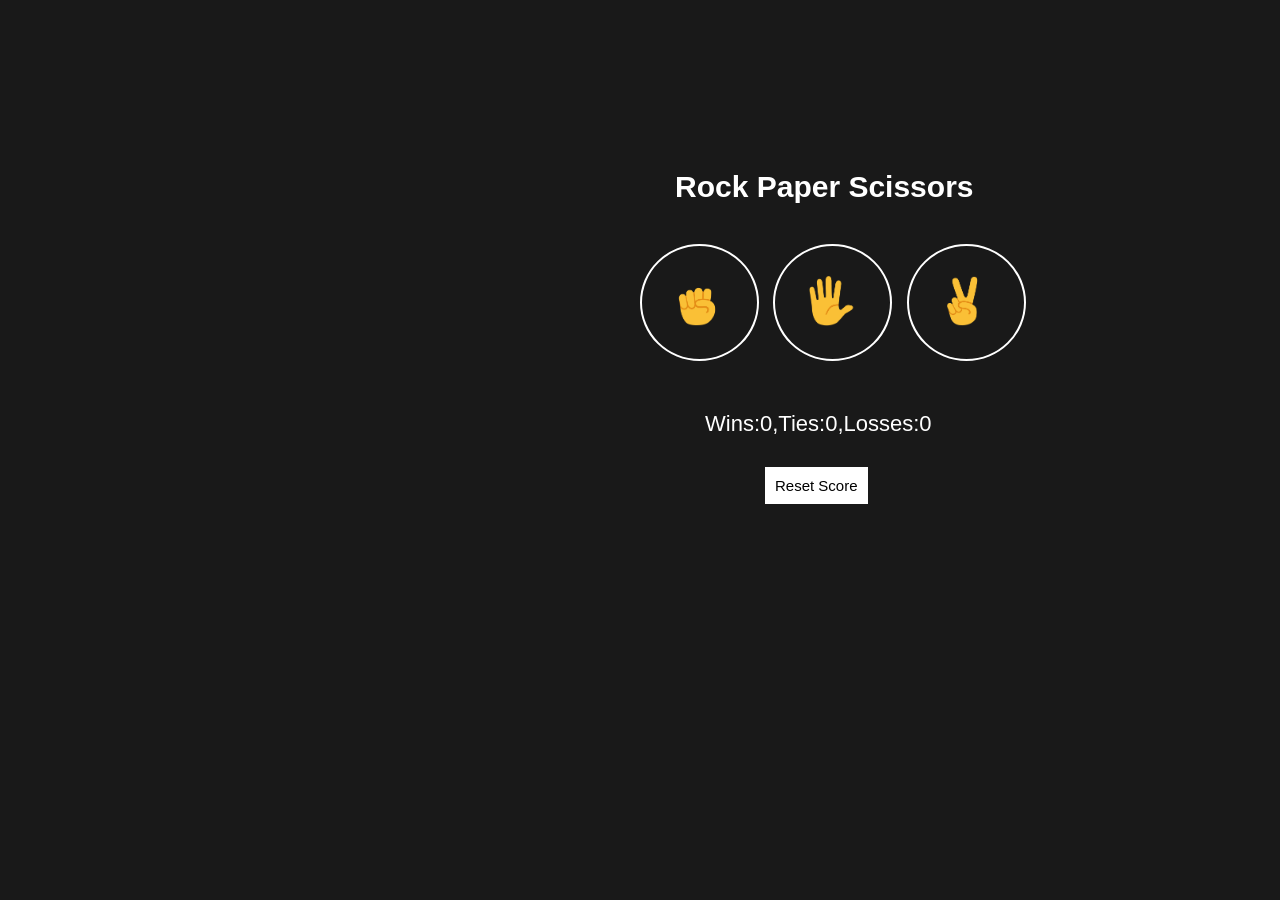
==== index.html @ 94045c3f "Rename rock-paper-scissors.html to index.html" ====
<!DOCTYPE html>
<html>

<head>
<title>Rock-Paper-Scissors</title>
<link rel="stylesheet" href="rock-paper-scissors.css">
</head>

<body>
<p class="p1">Rock Paper Scissors</p>
<button class="jsbutton cssbutton" 
onclick="playGame('Rock');"><img src='rock-emoji.png' class='img'></button>
<button class="jsbutton cssbutton"
onclick="playGame('Paper')"><img src='paper-emoji.png' class='img'></button>
<button class="jsbutton cssbutton"
onclick="playGame('Scissors')"><img src='scissors-emoji.png' class='img'></button>
<div class="bottompage">
    <div class="jsp cssp"></div>
<div class="score  scorecss"></div>
<button class="rejs  recss" onclick="resetScore();"
>Reset Score</button>

</div>

 

<script src="rock-paper-scissors.js"> </script>

</body>
</html>
---- rock-paper-scissors.css ----
body{
    background-color: rgb(25, 25, 25);
    color: white;
    font-family: arial;
    margin-left: 640px;
    margin-top: 170px;
    
    
}

.p1{
    font-size: 30px;
    font-weight: bold;
}

.img{
height: 50px;
width: 50px;
}

.cssbutton{
    background-color: transparent;
    border-style: solid;
    border-color: white;
    border-width: 2px;
    border-radius: 50%;
    padding: 30px;
    padding-right: 35px;
    padding-left: 35x;
    margin-right: 10px;
    margin-bottom: 30px;
}



.scorecss{
margin-bottom: 10px;
}

.recss{
    background-color: white;
    color: black;
    padding: 10px;
    border: none;
    font-size: 15px;
    font-family: arial;
    
}

.line1 {
    font-size: 48px;
    font-weight: bold;
    margin-bottom: 35px;
    margin-left: 60px;
}


.line2 {
    display: flex;
    align-items: center;
    gap: 12px;
    font-size: 22px;
    margin-bottom: 60px;
}


.imgjs {
    width: 60px;
    height: 60px;
}


.p1 {
    margin-bottom: 40px;
    margin-left: 35px;
}


.cssp {
    margin-top: 20px;
}


.scorecss {
    font-size: 22px;
    margin-top: 20px;
    margin-bottom: 30px;
}


.recss {
    cursor: pointer;
    transition: opacity 0.15s;
    margin-left: 60px;
}

.recss:hover {
    opacity: 0.85;
}

.recss:active {
    opacity: 0.6;
}

.line1{
font-size: 24px;
}

.cssbutton:active {
    transform: scale(0.88);
    border-color: rgb(255, 216, 20);
    background-color: rgba(255, 255, 255, 0.1);
}

.bottompage{
    margin-left:65px;
}


/* Tablets */
@media (max-width: 768px) {

    .p1 {
        font-size: 36px;
    }

    .cssbutton {
        padding: 25px;
        margin-right: 8px;
    }

    .img {
        width: 45px;
        height: 45px;
    }

    .line1 {
        font-size: 40px;
    }

    .line2 {
        font-size: 20px;
        gap: 10px;
    }

    .imgjs {
        width: 50px;
        height: 50px;
    }

    .scorecss {
        font-size: 20px;
    }

    .recss {
        font-size: 16px;
        padding: 10px 18px;
    }
}

/* Phones */
@media (max-width: 480px) {

    body {
        padding: 15px;
    }

    .p1 {
        font-size: 28px;
    }

    .cssbutton {
        padding: 18px;
        margin-right: 5px;
        margin-bottom: 20px;
    }

    .img {
        width: 35px;
        height: 35px;
    }

    .line1 {
        font-size: 30px;
    }

    .line2 {
        font-size: 18px;
        gap: 8px;
        flex-wrap: wrap;
    }

    .imgjs {
        width: 40px;
        height: 40px;
    }

    .scorecss {
        font-size: 18px;
    }

    .recss {
        width: 100%;
        max-width: 220px;
        font-size: 16px;
    }
}
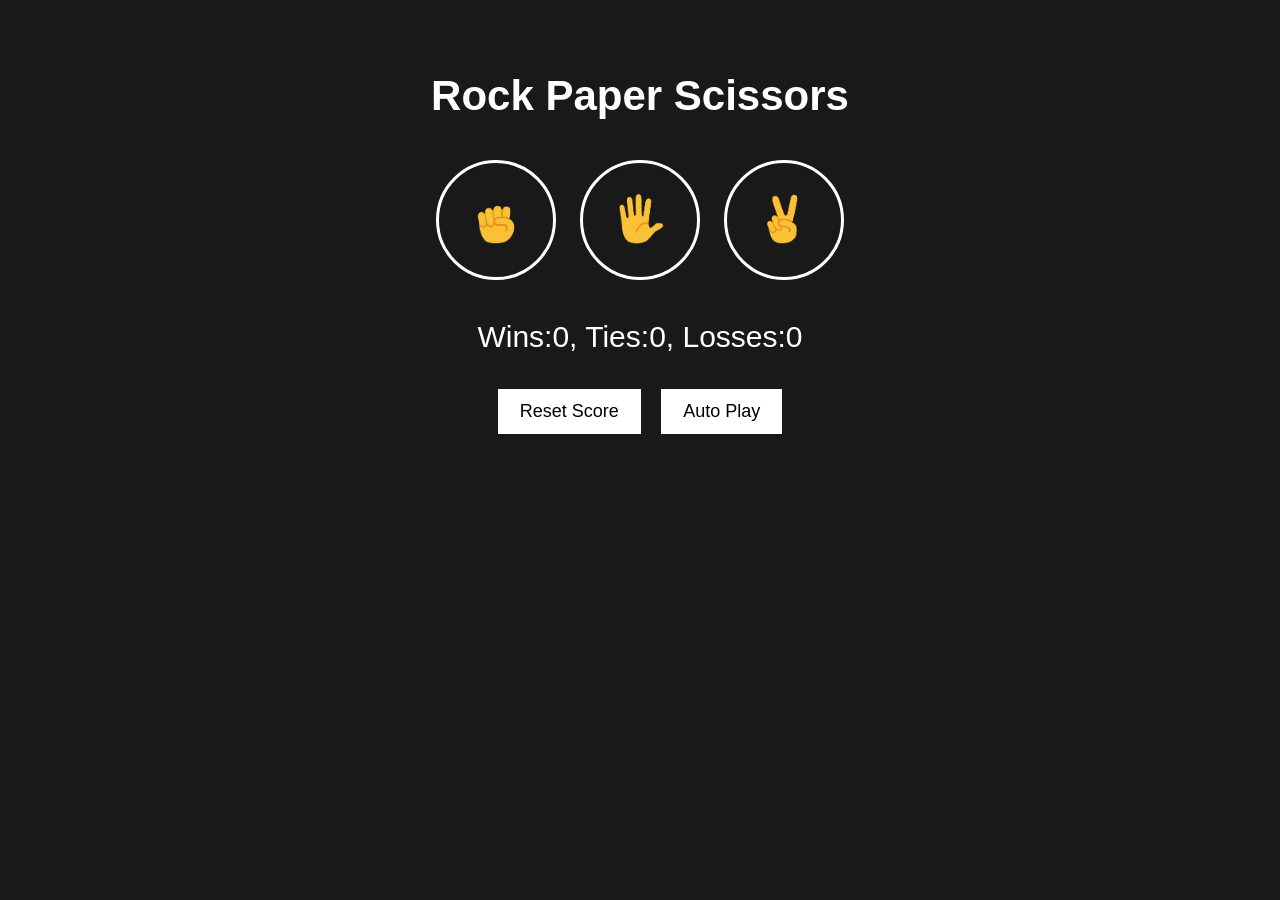
==== commit c9be33fc: "Rename index .html to index.html" ====
--- a/index.html
+++ b/index.html
@@ -1,30 +1,41 @@
 <!DOCTYPE html>
-<html>
-
+<html lang="en">
 <head>
-<title>Rock-Paper-Scissors</title>
-<link rel="stylesheet" href="rock-paper-scissors.css">
+  <meta charset="UTF-8">
+  <meta name="viewport" content="width=device-width, initial-scale=1.0">
+  <title>Rock Paper Scissors</title>
+  <link rel="stylesheet" href="rock-paper-scissors.css">
 </head>
 
 <body>
-<p class="p1">Rock Paper Scissors</p>
-<button class="jsbutton cssbutton" 
-onclick="playGame('Rock');"><img src='rock-emoji.png' class='img'></button>
-<button class="jsbutton cssbutton"
-onclick="playGame('Paper')"><img src='paper-emoji.png' class='img'></button>
-<button class="jsbutton cssbutton"
-onclick="playGame('Scissors')"><img src='scissors-emoji.png' class='img'></button>
-<div class="bottompage">
-    <div class="jsp cssp"></div>
-<div class="score  scorecss"></div>
-<button class="rejs  recss" onclick="resetScore();"
->Reset Score</button>
+
+<div class="container">
+
+  <p class="p1">Rock Paper Scissors</p>
+
+  <button class="cssbutton" onclick="playGame('Rock')">
+    <img src="Rock-emoji.png" class="img">
+  </button>
+
+  <button class="cssbutton" onclick="playGame('Paper')">
+    <img src="Paper-emoji.png" class="img">
+  </button>
+
+  <button class="cssbutton" onclick="playGame('Scissors')">
+    <img src="Scissors-emoji.png" class="img">
+  </button>
+
+  <div class="jsp"></div>
+
+  <div class="score scorecss"></div>
+
+  <button class="recss" onclick="resetScore()">Reset Score</button>
+
+  <button class="autocss  autojs" onclick="autoPlay()">Auto Play</button>
 
 </div>
 
- 
-
-<script src="rock-paper-scissors.js"> </script>
+<script src="rock-paper-scissors.js"></script>
 
 </body>
 </html>
--- a/rock-paper-scissors.css
+++ b/rock-paper-scissors.css
@@ -1,207 +1,145 @@
-body{
+body {
+    margin: 0;
     background-color: rgb(25, 25, 25);
     color: white;
-    font-family: arial;
-    margin-left: 640px;
-    margin-top: 170px;
-    
-    
+    font-family: Arial, sans-serif;
 }
 
-.p1{
+.container {
+    max-width: 700px;
+    margin: 0 auto;
+    padding: 30px 20px;
+    text-align: center;
+}
+
+.p1 {
+    font-size: 42px;
+    font-weight: bold;
+    margin-bottom: 40px;
+}
+
+.img {
+    width: 50px;
+    height: 50px;
+}
+
+.cssbutton {
+    background: transparent;
+    border: 3px solid white;
+    border-radius: 50%;
+    width: 120px;
+    height: 120px;
+    margin: 0 10px 40px;
+    cursor: pointer;
+    transition: transform .15s;
+}
+
+.cssbutton:active {
+    transform: scale(.9);
+}
+
+.line1 {
     font-size: 30px;
     font-weight: bold;
-}
-
-.img{
-height: 50px;
-width: 50px;
-}
-
-.cssbutton{
-    background-color: transparent;
-    border-style: solid;
-    border-color: white;
-    border-width: 2px;
-    border-radius: 50%;
-    padding: 30px;
-    padding-right: 35px;
-    padding-left: 35x;
-    margin-right: 10px;
     margin-bottom: 30px;
 }
 
-
-
-.scorecss{
-margin-bottom: 10px;
-}
-
-.recss{
-    background-color: white;
-    color: black;
-    padding: 10px;
-    border: none;
-    font-size: 15px;
-    font-family: arial;
-    
-}
-
-.line1 {
-    font-size: 48px;
-    font-weight: bold;
-    margin-bottom: 35px;
-    margin-left: 60px;
-}
-
-
 .line2 {
     display: flex;
+    justify-content: center;
     align-items: center;
-    gap: 12px;
-    font-size: 22px;
-    margin-bottom: 60px;
+    gap: 15px;
+    font-size: 24px;
+    margin-bottom: 50px;
 }
-
 
 .imgjs {
     width: 60px;
     height: 60px;
 }
 
-
-.p1 {
-    margin-bottom: 40px;
-    margin-left: 35px;
+.scorecss {
+    font-size: 30px;
+    margin-bottom: 35px;
 }
 
-
-.cssp {
-    margin-top: 20px;
+.recss,
+.autocss {
+    background: white;
+    color: black;
+    border: none;
+    padding: 12px 22px;
+    font-size: 18px;
+    cursor: pointer;
+    margin: 0 8px;
+    transition: opacity .15s;
 }
 
-
-.scorecss {
-    font-size: 22px;
-    margin-top: 20px;
-    margin-bottom: 30px;
+.recss:hover,
+.autocss:hover {
+    opacity: .85;
 }
 
-
-.recss {
-    cursor: pointer;
-    transition: opacity 0.15s;
-    margin-left: 60px;
+.recss:active,
+.autocss:active {
+    opacity: .6;
 }
 
-.recss:hover {
-    opacity: 0.85;
+@media (max-width:600px){
+
+    .p1{
+        font-size:34px;
+    }
+
+   
+    .img{
+        width:40px;
+        height:40px;
+    }
+
+    .line1{
+        font-size:24px;
+    }
+
+    .line2{
+        font-size:18px;
+        gap:10px;
+    }
+
+    .imgjs{
+        width:45px;
+        height:45px;
+    }
+
+    .scorecss{
+        font-size:22px;
+    }
+
+    .recss,
+    .autocss{
+        font-size:16px;
+        padding:10px 18px;
+        margin:5px;
+    }
 }
 
-.recss:active {
-    opacity: 0.6;
+.cssbutton {
+    background: transparent;
+    border: 3px solid white;
+    border-radius: 50%;
+    width: 120px;
+    height: 120px;
+    margin: 0 10px 40px;
+    cursor: pointer;
+    transition: transform 0.15s, background-color 0.15s, border-color 0.15s;
 }
 
-.line1{
-font-size: 24px;
+.cssbutton:hover {
+    background-color: rgba(255, 255, 255, 0.08);
 }
 
 .cssbutton:active {
-    transform: scale(0.88);
+    transform: scale(0.9);
     border-color: rgb(255, 216, 20);
-    background-color: rgba(255, 255, 255, 0.1);
-}
-
-.bottompage{
-    margin-left:65px;
-}
-
-
-/* Tablets */
-@media (max-width: 768px) {
-
-    .p1 {
-        font-size: 36px;
-    }
-
-    .cssbutton {
-        padding: 25px;
-        margin-right: 8px;
-    }
-
-    .img {
-        width: 45px;
-        height: 45px;
-    }
-
-    .line1 {
-        font-size: 40px;
-    }
-
-    .line2 {
-        font-size: 20px;
-        gap: 10px;
-    }
-
-    .imgjs {
-        width: 50px;
-        height: 50px;
-    }
-
-    .scorecss {
-        font-size: 20px;
-    }
-
-    .recss {
-        font-size: 16px;
-        padding: 10px 18px;
-    }
-}
-
-/* Phones */
-@media (max-width: 480px) {
-
-    body {
-        padding: 15px;
-    }
-
-    .p1 {
-        font-size: 28px;
-    }
-
-    .cssbutton {
-        padding: 18px;
-        margin-right: 5px;
-        margin-bottom: 20px;
-    }
-
-    .img {
-        width: 35px;
-        height: 35px;
-    }
-
-    .line1 {
-        font-size: 30px;
-    }
-
-    .line2 {
-        font-size: 18px;
-        gap: 8px;
-        flex-wrap: wrap;
-    }
-
-    .imgjs {
-        width: 40px;
-        height: 40px;
-    }
-
-    .scorecss {
-        font-size: 18px;
-    }
-
-    .recss {
-        width: 100%;
-        max-width: 220px;
-        font-size: 16px;
-    }
+    background-color: rgba(255, 255, 255, 0.15);
 }
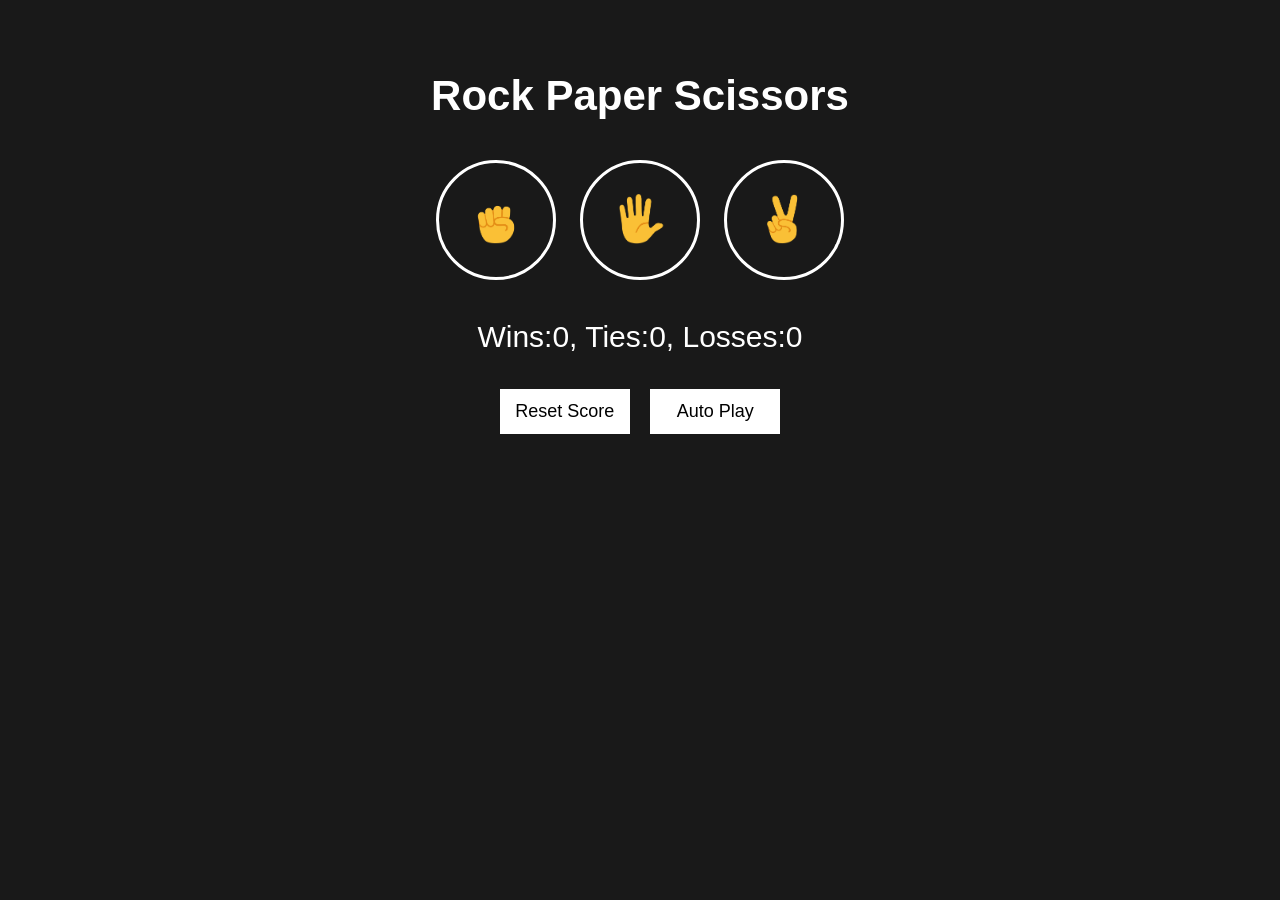
==== commit f670ef12: "Add files via upload" ====
--- a/index.html
+++ b/index.html
@@ -9,7 +9,7 @@
 
 <body>
 
-<div class="container">
+<div class="container contjs">
 
   <p class="p1">Rock Paper Scissors</p>
 
@@ -29,13 +29,17 @@
 
   <div class="score scorecss"></div>
 
-  <button class="recss" onclick="resetScore()">Reset Score</button>
+  <button class="recss  rejs">Reset Score</button>
 
   <button class="autocss  autojs" onclick="autoPlay()">Auto Play</button>
 
 </div>
 
+
+<div class="confirmationjs"></div>
+<div class="msg"></div>
+
 <script src="rock-paper-scissors.js"></script>
 
 </body>
-</html>
+</html>
--- a/rock-paper-scissors.css
+++ b/rock-paper-scissors.css
@@ -31,11 +31,20 @@
     height: 120px;
     margin: 0 10px 40px;
     cursor: pointer;
-    transition: transform .15s;
+    transition:
+        transform 0.15s,
+        background-color 0.15s,
+        border-color 0.15s;
+}
+
+.cssbutton:hover {
+    background-color: rgba(255, 255, 255, 0.08);
 }
 
 .cssbutton:active {
-    transform: scale(.9);
+    transform: scale(0.9);
+    border-color: rgb(255, 216, 20);
+    background-color: rgba(255, 255, 255, 0.15);
 }
 
 .line1 {
@@ -68,78 +77,97 @@
     background: white;
     color: black;
     border: none;
-    padding: 12px 22px;
+    width: 130px;
+    height: 45px;
+    box-sizing: border-box;
     font-size: 18px;
     cursor: pointer;
     margin: 0 8px;
-    transition: opacity .15s;
+    transition: opacity 0.15s;
 }
 
 .recss:hover,
 .autocss:hover {
-    opacity: .85;
+    opacity: 0.85;
 }
 
 .recss:active,
 .autocss:active {
-    opacity: .6;
+    opacity: 0.6;
 }
 
-@media (max-width:600px){
+.confirmationjs {
+    display: flex;
+    align-items: center;
+    justify-content: center;
+    margin-top: 20px;
+}
 
-    .p1{
-        font-size:34px;
+.div3 {
+    display: flex;
+    align-items: center;
+    justify-content: center;
+    gap: 12px;
+    flex-wrap: wrap;
+}
+
+.p2 {
+    font-size: 18px;
+    margin: 0 8px 0 0;
+}
+
+@media (max-width: 600px) {
+    .p1 {
+        font-size: 34px;
     }
 
-   
-    .img{
-        width:40px;
-        height:40px;
+    .img {
+        width: 40px;
+        height: 40px;
     }
 
-    .line1{
-        font-size:24px;
+    .cssbutton {
+        width: 100px;
+        height: 100px;
+        margin: 0 5px 25px;
     }
 
-    .line2{
-        font-size:18px;
-        gap:10px;
+    .line1 {
+        font-size: 24px;
     }
 
-    .imgjs{
-        width:45px;
-        height:45px;
+    .line2 {
+        font-size: 18px;
+        gap: 10px;
     }
 
-    .scorecss{
-        font-size:22px;
+    .imgjs {
+        width: 45px;
+        height: 45px;
+    }
+
+    .scorecss {
+        font-size: 22px;
     }
 
     .recss,
-    .autocss{
-        font-size:16px;
-        padding:10px 18px;
-        margin:5px;
+    .autocss {
+        width: 110px;
+        height: 42px;
+        font-size: 16px;
+        margin: 5px;
+    }
+
+    .p2 {
+        width: 100%;
+        margin: 0 0 10px;
     }
 }
 
-.cssbutton {
-    background: transparent;
-    border: 3px solid white;
-    border-radius: 50%;
-    width: 120px;
-    height: 120px;
-    margin: 0 10px 40px;
-    cursor: pointer;
-    transition: transform 0.15s, background-color 0.15s, border-color 0.15s;
-}
-
-.cssbutton:hover {
-    background-color: rgba(255, 255, 255, 0.08);
-}
-
-.cssbutton:active {
-    transform: scale(0.9);
-    border-color: rgb(255, 216, 20);
-    background-color: rgba(255, 255, 255, 0.15);
+.reseted{
+    text-align: center;
+    font-family: arial;
+    font-size: 30px;
+    font-weight: bold;
+    color: rgb(18, 178, 18);
 }
